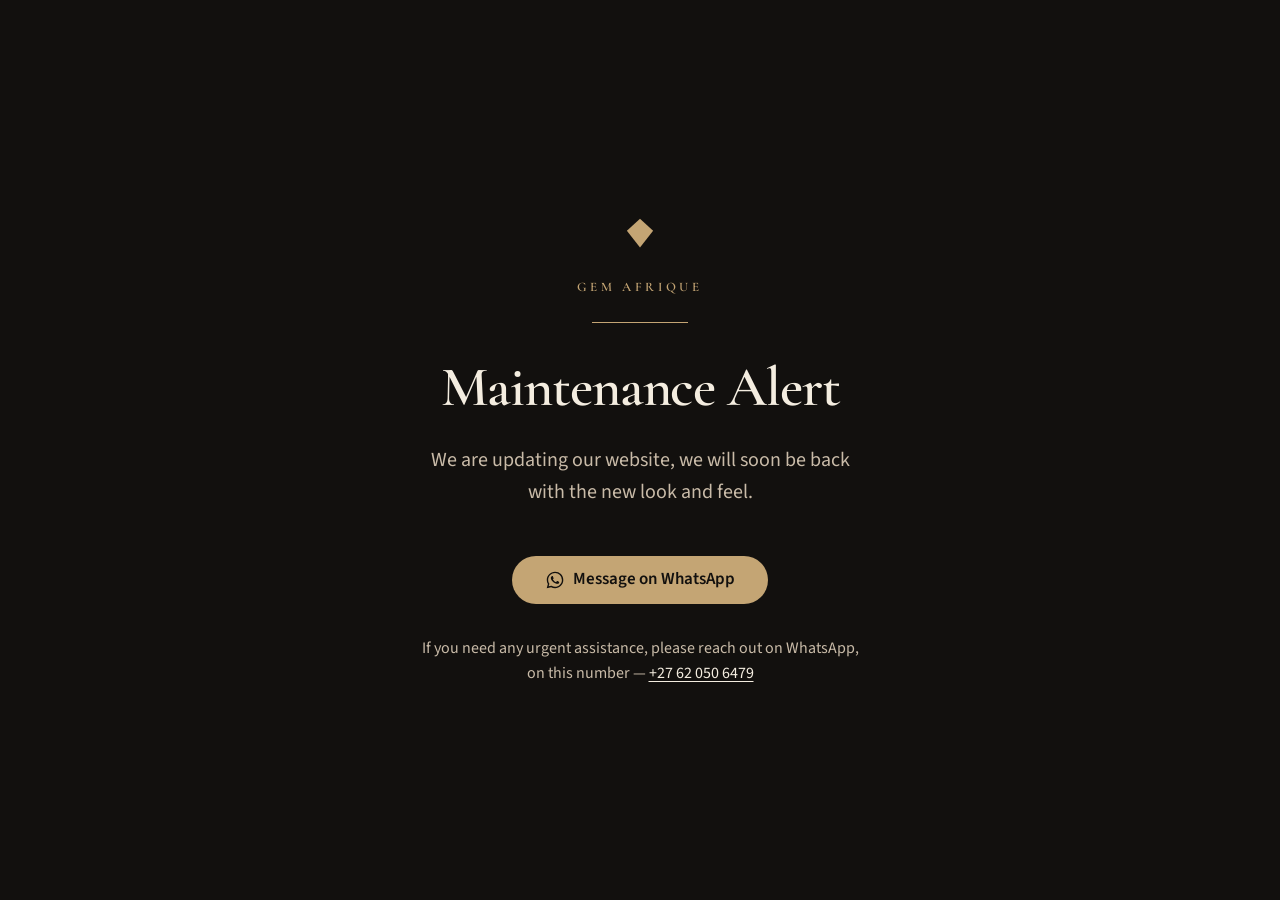
==== index.html @ bea42e86 "feat(holding-page): add quiet-luxury Gem Afrique maintenance page Static GitHub Pages project site s" ====
<!DOCTYPE html>
<html lang="en">
  <head>
    <meta charset="utf-8" />
    <meta name="viewport" content="width=device-width, initial-scale=1" />
    <title>Maintenance Alert · Gem Afrique</title>
    <meta
      name="description"
      content="Gem Afrique is updating our website. For urgent assistance, message us on WhatsApp at +27 62 050 6479."
    />
    <meta name="theme-color" content="#12100E" />
    <meta property="og:title" content="Maintenance Alert · Gem Afrique" />
    <meta
      property="og:description"
      content="We are updating our website. For urgent assistance, reach us on WhatsApp at +27 62 050 6479."
    />
    <meta property="og:type" content="website" />
    <link rel="icon" href="favicon.svg" type="image/svg+xml" />
    <link rel="preconnect" href="https://fonts.googleapis.com" />
    <link rel="preconnect" href="https://fonts.gstatic.com" crossorigin />
    <link
      rel="stylesheet"
      href="https://fonts.googleapis.com/css2?family=Cormorant+Garamond:wght@600&family=Source+Sans+3:wght@400;600&display=swap"
    />
    <link rel="stylesheet" href="styles.css" />
  </head>
  <body>
    <a class="skip-link" href="#whatsapp">Skip to WhatsApp</a>
    <main class="page">
      <div class="stack">
        <svg
          class="gem"
          viewBox="0 0 32 32"
          aria-hidden="true"
          focusable="false"
        >
          <path
            fill="currentColor"
            d="M16 4.5 26.5 14.2 16 27.5 5.5 14.2 16 4.5z"
          />
        </svg>
        <p class="brand">Gem Afrique</p>
        <hr class="rule" />
        <h1 class="headline">Maintenance Alert</h1>
        <p class="lede">
          We are updating our website, we will soon be back with the new look
          and feel.
        </p>
        <a
          class="cta"
          id="whatsapp"
          href="https://wa.me/27620506479"
          target="_blank"
          rel="noopener noreferrer"
        >
          <svg
            class="cta-icon"
            viewBox="0 0 24 24"
            aria-hidden="true"
            focusable="false"
          >
            <path
              fill="currentColor"
              d="M19.05 4.91A9.82 9.82 0 0 0 12.04 2C6.58 2 2.13 6.45 2.13 11.91c0 1.75.46 3.45 1.32 4.95L2.05 22l5.25-1.38a9.87 9.87 0 0 0 4.74 1.21h.01c5.45 0 9.91-4.45 9.91-9.91 0-2.65-1.03-5.14-2.91-7.01zm-7.01 15.24h-.01a8.2 8.2 0 0 1-4.18-1.15l-.3-.18-3.12.82.83-3.04-.2-.31a8.2 8.2 0 0 1-1.26-4.38c0-4.54 3.7-8.24 8.25-8.24 2.2 0 4.27.86 5.82 2.42a8.18 8.18 0 0 1 2.41 5.83c0 4.55-3.7 8.23-8.24 8.23zm4.52-6.16c-.25-.12-1.47-.72-1.7-.81-.23-.08-.39-.12-.56.12-.17.25-.64.81-.79.97-.15.17-.29.19-.54.06-.25-.12-1.05-.39-2-1.23-.74-.66-1.23-1.47-1.38-1.72-.14-.25-.02-.38.11-.51.11-.11.25-.29.37-.43.12-.15.17-.25.25-.41.08-.17.04-.31-.02-.43-.06-.12-.56-1.34-.76-1.84-.2-.48-.4-.42-.56-.42h-.48c-.17 0-.43.06-.66.31-.23.25-.87.85-.87 2.07 0 1.22.89 2.4 1.01 2.56.12.17 1.75 2.67 4.24 3.74.59.26 1.05.41 1.41.52.59.19 1.13.16 1.56.1.48-.07 1.47-.6 1.67-1.18.21-.58.21-1.07.14-1.18-.06-.10-.23-.17-.48-.29z"
            />
          </svg>
          Message on WhatsApp
        </a>
        <p class="contact">
          If you need any urgent assistance, please reach out on WhatsApp, on
          this number —
          <a
            class="phone"
            href="https://wa.me/27620506479"
            target="_blank"
            rel="noopener noreferrer"
            >+27 62 050 6479</a
          >
        </p>
      </div>
    </main>
  </body>
</html>
---- styles.css ----
:root {
  --color-surface: #12100e;
  --color-surface-raised: #1c1a17;
  --color-text: #f4ede0;
  --color-text-muted: #c9bba8;
  --color-accent: #c4a574;
  --color-cta-fill: #c4a574;
  --color-cta-text: #12100e;
  --color-cta-hover: #4a3d6b;
  --color-cta-hover-text: #f4ede0;
  --font-display: "Cormorant Garamond", Palatino, "Palatino Linotype", "Book Antiqua", Georgia, serif;
  --font-body: "Source Sans 3", "Source Sans Pro", system-ui, -apple-system, "Segoe UI", sans-serif;
  --space-1: 0.25rem;
  --space-2: 0.5rem;
  --space-3: 1rem;
  --space-4: 1.5rem;
  --space-5: 2rem;
  --space-6: 3rem;
  --space-7: 4rem;
  --space-8: 6rem;
  --radius-cta: 999px;
  --focus-ring-width: 2px;
  --focus-ring-offset: 4px;
  --content-max: 36rem;
  --cta-max: 20rem;
  --hairline-width: 4rem;
  --page-pad-x: 1.5rem;
  --page-pad-y: 2rem;
}

*,
*::before,
*::after {
  box-sizing: border-box;
}

html {
  color-scheme: dark;
}

html,
body {
  margin: 0;
  min-height: 100%;
}

body {
  min-height: 100dvh;
  font-family: var(--font-body);
  font-size: 1rem;
  font-weight: 400;
  line-height: 1.6;
  color: var(--color-text);
  background-color: var(--color-surface);
}

.skip-link {
  position: absolute;
  left: var(--space-3);
  top: var(--space-3);
  z-index: 10;
  padding: var(--space-2) var(--space-3);
  background: var(--color-cta-fill);
  color: var(--color-cta-text);
  font-weight: 600;
  text-decoration: none;
  border-radius: var(--radius-cta);
  clip-path: inset(100%);
  clip: rect(0 0 0 0);
  width: 1px;
  height: 1px;
  overflow: hidden;
}

.skip-link:focus-visible {
  clip-path: none;
  clip: auto;
  width: auto;
  height: auto;
  overflow: visible;
}

.page {
  display: flex;
  flex-direction: column;
  align-items: center;
  justify-content: center;
  min-height: 100dvh;
  padding: var(--page-pad-y) var(--page-pad-x);
}

.stack {
  display: flex;
  flex-direction: column;
  align-items: center;
  width: 100%;
  max-width: var(--content-max);
  text-align: center;
}

.gem {
  width: 2.5rem;
  height: 2.5rem;
  margin-bottom: var(--space-4);
  color: var(--color-accent);
}

.brand {
  margin: 0;
  font-family: var(--font-display);
  font-size: 0.8125rem;
  font-weight: 600;
  letter-spacing: 0.28em;
  text-transform: uppercase;
  color: var(--color-accent);
}

.rule {
  width: var(--hairline-width);
  height: 1px;
  margin: var(--space-4) 0 var(--space-5);
  border: 0;
  background: var(--color-accent);
}

.headline {
  margin: 0 0 var(--space-4);
  font-family: var(--font-display);
  font-size: clamp(2.25rem, 8vw, 3.5rem);
  font-weight: 600;
  line-height: 1.15;
  letter-spacing: -0.02em;
  color: var(--color-text);
}

.lede {
  margin: 0 0 var(--space-6);
  max-width: 28rem;
  font-size: clamp(1.125rem, 2.4vw, 1.25rem);
  color: var(--color-text-muted);
}

.cta {
  display: inline-flex;
  align-items: center;
  justify-content: center;
  gap: var(--space-2);
  min-height: 3rem;
  width: 100%;
  max-width: var(--cta-max);
  padding: 0.75rem 1.5rem;
  font-family: var(--font-body);
  font-size: 1.0625rem;
  font-weight: 600;
  line-height: 1;
  text-decoration: none;
  color: var(--color-cta-text);
  background: var(--color-cta-fill);
  border-radius: var(--radius-cta);
}

.cta-icon {
  width: 1.25rem;
  height: 1.25rem;
  flex-shrink: 0;
}

.cta:hover,
.cta:focus-visible {
  color: var(--color-cta-hover-text);
  background: var(--color-cta-hover);
}

.cta:focus-visible,
.phone:focus-visible,
.skip-link:focus-visible {
  outline: var(--focus-ring-width) solid var(--color-accent);
  outline-offset: var(--focus-ring-offset);
}

.cta:active {
  transform: translateY(1px);
}

.contact {
  margin: var(--space-5) 0 0;
  max-width: 28rem;
  color: var(--color-text-muted);
}

.phone {
  color: var(--color-text);
  text-decoration: underline;
  text-decoration-thickness: 1px;
  text-underline-offset: 0.2em;
}

.phone:hover,
.phone:focus-visible {
  color: var(--color-accent);
}

@media (min-width: 768px) {
  :root {
    --page-pad-x: 2rem;
    --page-pad-y: 3rem;
    --hairline-width: 6rem;
  }

  .cta {
    width: auto;
    min-width: 16rem;
  }
}

@media (min-width: 1024px) {
  :root {
    --page-pad-x: 3rem;
    --page-pad-y: 4rem;
  }
}

@media (prefers-reduced-motion: reduce) {
  .cta:active {
    transform: none;
  }
}
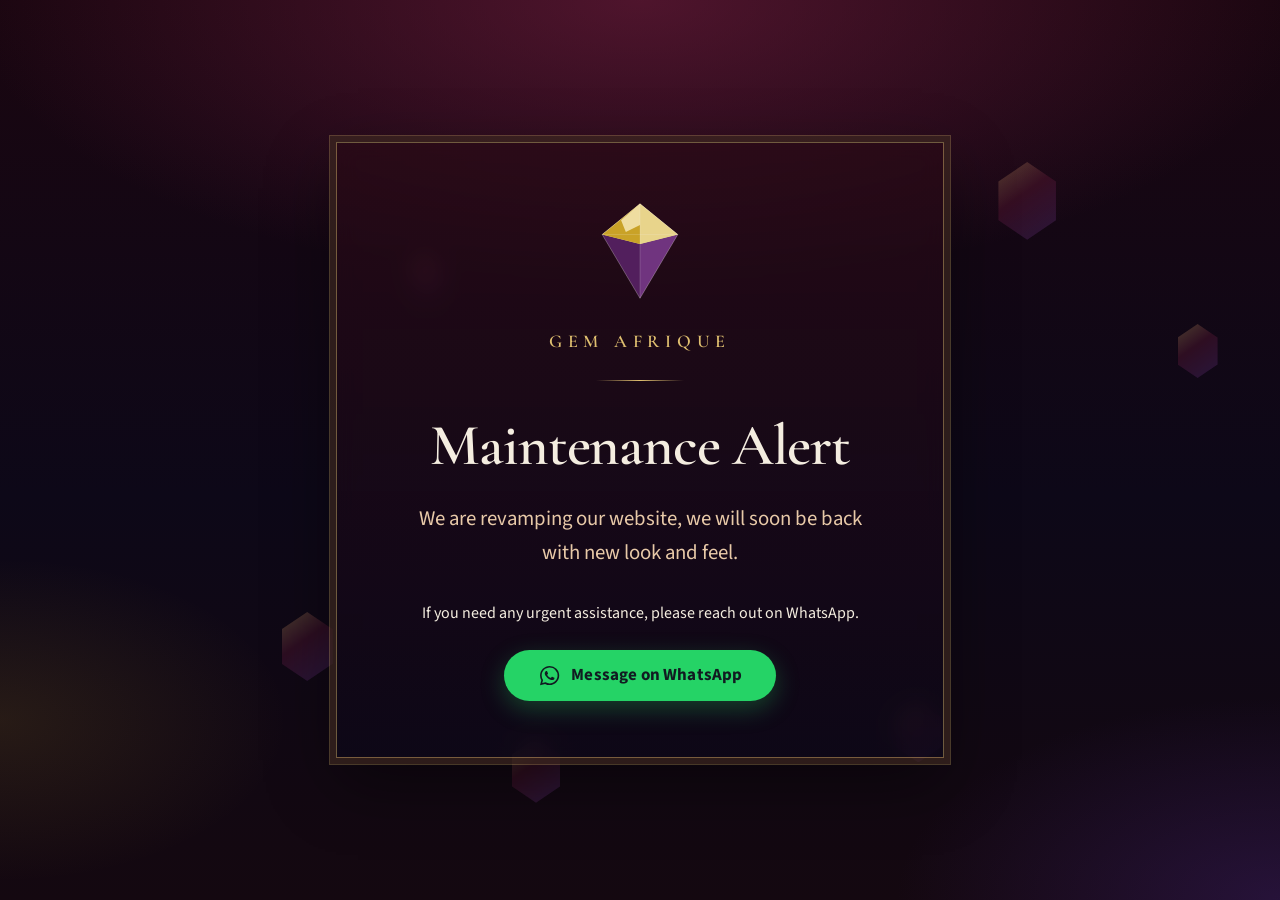
==== commit 66a23aa1: "feat(holding-page): royal jewelry-box restyle Larger faceted gem, velvet background with assembling " ====
--- a/index.html
+++ b/index.html
@@ -6,13 +6,13 @@
     <title>Maintenance Alert · Gem Afrique</title>
     <meta
       name="description"
-      content="Gem Afrique is updating our website. For urgent assistance, message us on WhatsApp at +27 62 050 6479."
+      content="Gem Afrique is revamping our website. For urgent assistance, message us on WhatsApp."
     />
-    <meta name="theme-color" content="#12100E" />
+    <meta name="theme-color" content="#1A0610" />
     <meta property="og:title" content="Maintenance Alert · Gem Afrique" />
     <meta
       property="og:description"
-      content="We are updating our website. For urgent assistance, reach us on WhatsApp at +27 62 050 6479."
+      content="We are revamping our website. For urgent assistance, reach us on WhatsApp."
     />
     <meta property="og:type" content="website" />
     <link rel="icon" href="favicon.svg" type="image/svg+xml" />
@@ -20,31 +20,38 @@
     <link rel="preconnect" href="https://fonts.gstatic.com" crossorigin />
     <link
       rel="stylesheet"
-      href="https://fonts.googleapis.com/css2?family=Cormorant+Garamond:wght@600&family=Source+Sans+3:wght@400;600&display=swap"
+      href="https://fonts.googleapis.com/css2?family=Cormorant+Garamond:wght@600&family=Source+Sans+3:wght@400;700&display=swap"
     />
     <link rel="stylesheet" href="styles.css" />
   </head>
   <body>
     <a class="skip-link" href="#whatsapp">Skip to WhatsApp</a>
+    <div class="gem-yard" aria-hidden="true">
+      <span class="facet" style="--x: 8%; --y: 12%; --w: 2.4rem; --delay: 0s"></span>
+      <span class="facet" style="--x: 22%; --y: 68%; --w: 3.2rem; --delay: -1.4s"></span>
+      <span class="facet" style="--x: 6%; --y: 42%; --w: 1.9rem; --delay: -2.8s"></span>
+      <span class="facet" style="--x: 78%; --y: 18%; --w: 3.6rem; --delay: -0.6s"></span>
+      <span class="facet" style="--x: 88%; --y: 58%; --w: 2.2rem; --delay: -3.2s"></span>
+      <span class="facet" style="--x: 70%; --y: 78%; --w: 2.8rem; --delay: -1.9s"></span>
+      <span class="facet" style="--x: 48%; --y: 8%; --w: 1.7rem; --delay: -4.1s"></span>
+      <span class="facet" style="--x: 40%; --y: 82%; --w: 3rem; --delay: -2.2s"></span>
+      <span class="facet" style="--x: 14%; --y: 88%; --w: 2rem; --delay: -3.6s"></span>
+      <span class="facet" style="--x: 92%; --y: 36%; --w: 2.5rem; --delay: -0.9s"></span>
+      <span class="facet" style="--x: 58%; --y: 48%; --w: 1.6rem; --delay: -5s"></span>
+      <span class="facet" style="--x: 32%; --y: 28%; --w: 2.1rem; --delay: -2.5s"></span>
+    </div>
     <main class="page">
-      <div class="stack">
-        <svg
-          class="gem"
-          viewBox="0 0 32 32"
-          aria-hidden="true"
-          focusable="false"
-        >
-          <path
-            fill="currentColor"
-            d="M16 4.5 26.5 14.2 16 27.5 5.5 14.2 16 4.5z"
-          />
-        </svg>
+      <div class="jewel-card">
+        <img class="mark" src="mark.svg" width="104" height="114" alt="" />
         <p class="brand">Gem Afrique</p>
         <hr class="rule" />
         <h1 class="headline">Maintenance Alert</h1>
         <p class="lede">
-          We are updating our website, we will soon be back with the new look
-          and feel.
+          We are revamping our website, we will soon be back with new look and
+          feel.
+        </p>
+        <p class="contact">
+          If you need any urgent assistance, please reach out on WhatsApp.
         </p>
         <a
           class="cta"
@@ -66,17 +73,6 @@
           </svg>
           Message on WhatsApp
         </a>
-        <p class="contact">
-          If you need any urgent assistance, please reach out on WhatsApp, on
-          this number —
-          <a
-            class="phone"
-            href="https://wa.me/27620506479"
-            target="_blank"
-            rel="noopener noreferrer"
-            >+27 62 050 6479</a
-          >
-        </p>
       </div>
     </main>
   </body>
--- a/styles.css
+++ b/styles.css
@@ -1,31 +1,32 @@
 :root {
-  --color-surface: #12100e;
-  --color-surface-raised: #1c1a17;
+  --color-surface: #1a0610;
+  --color-surface-deep: #0d0818;
+  --color-velvet: #3a0f22;
   --color-text: #f4ede0;
-  --color-text-muted: #c9bba8;
-  --color-accent: #c4a574;
-  --color-cta-fill: #c4a574;
-  --color-cta-text: #12100e;
-  --color-cta-hover: #4a3d6b;
-  --color-cta-hover-text: #f4ede0;
+  --color-text-muted: #e8c9a8;
+  --color-gold: #e0c070;
+  --color-gold-highlight: #f0dd9a;
+  --color-surface-end: #140810;
+  --color-tanzanite: #6b3fa0;
+  --color-ruby: #7a2044;
+  --color-whatsapp: #25d366;
+  --color-whatsapp-text: #111b21;
+  --color-whatsapp-hover: #1ebe5d;
   --font-display: "Cormorant Garamond", Palatino, "Palatino Linotype", "Book Antiqua", Georgia, serif;
   --font-body: "Source Sans 3", "Source Sans Pro", system-ui, -apple-system, "Segoe UI", sans-serif;
-  --space-1: 0.25rem;
   --space-2: 0.5rem;
   --space-3: 1rem;
   --space-4: 1.5rem;
   --space-5: 2rem;
   --space-6: 3rem;
-  --space-7: 4rem;
-  --space-8: 6rem;
   --radius-cta: 999px;
   --focus-ring-width: 2px;
   --focus-ring-offset: 4px;
-  --content-max: 36rem;
-  --cta-max: 20rem;
-  --hairline-width: 4rem;
+  --content-max: 38rem;
+  --cta-max: 22rem;
   --page-pad-x: 1.5rem;
   --page-pad-y: 2rem;
+  --mark-size: 5.5rem;
 }
 
 *,
@@ -51,17 +52,22 @@
   font-weight: 400;
   line-height: 1.6;
   color: var(--color-text);
-  background-color: var(--color-surface);
+  background-color: var(--color-surface-deep);
+  background-image:
+    radial-gradient(ellipse 90% 55% at 50% 0%, rgba(122, 32, 68, 0.55), transparent 58%),
+    radial-gradient(ellipse 60% 45% at 100% 100%, rgba(61, 31, 107, 0.45), transparent 50%),
+    radial-gradient(ellipse 50% 40% at 0% 80%, rgba(201, 162, 39, 0.12), transparent 45%),
+    linear-gradient(180deg, var(--color-surface) 0%, var(--color-surface-deep) 55%, var(--color-surface-end) 100%);
 }
 
 .skip-link {
   position: absolute;
   left: var(--space-3);
   top: var(--space-3);
-  z-index: 10;
+  z-index: 20;
   padding: var(--space-2) var(--space-3);
-  background: var(--color-cta-fill);
-  color: var(--color-cta-text);
+  background: var(--color-whatsapp);
+  color: var(--color-whatsapp-text);
   font-weight: 600;
   text-decoration: none;
   border-radius: var(--radius-cta);
@@ -80,7 +86,45 @@
   overflow: visible;
 }
 
+.gem-yard {
+  position: fixed;
+  inset: 0;
+  z-index: 0;
+  overflow: hidden;
+  pointer-events: none;
+}
+
+.facet {
+  position: absolute;
+  width: var(--w, 2.75rem);
+  height: calc(var(--w, 2.75rem) * 1.35);
+  background: linear-gradient(
+    145deg,
+    var(--color-gold) 0%,
+    var(--color-ruby) 42%,
+    var(--color-tanzanite) 100%
+  );
+  clip-path: polygon(50% 0%, 100% 25%, 100% 75%, 50% 100%, 0% 75%, 0% 25%);
+  opacity: 0.28;
+  filter: drop-shadow(0 8px 16px rgba(0, 0, 0, 0.35));
+  animation: assemble 11s ease-in-out infinite;
+  animation-delay: var(--delay, 0s);
+  left: var(--x);
+  top: var(--y);
+}
+
+.facet:nth-child(odd) {
+  background: linear-gradient(
+    160deg,
+    var(--color-gold-highlight) 0%,
+    var(--color-gold-deep) 38%,
+    var(--color-velvet) 100%
+  );
+}
+
 .page {
+  position: relative;
+  z-index: 1;
   display: flex;
   flex-direction: column;
   align-items: center;
@@ -89,92 +133,115 @@
   padding: var(--page-pad-y) var(--page-pad-x);
 }
 
-.stack {
+.jewel-card {
   display: flex;
   flex-direction: column;
   align-items: center;
   width: 100%;
   max-width: var(--content-max);
+  padding: var(--space-6) var(--space-4);
   text-align: center;
-}
-
-.gem {
-  width: 2.5rem;
-  height: 2.5rem;
+  background: linear-gradient(
+    180deg,
+    rgba(42, 10, 22, 0.72) 0%,
+    rgba(13, 8, 24, 0.78) 100%
+  );
+  border: 1px solid rgba(224, 192, 112, 0.45);
+  box-shadow:
+    0 0 0 6px rgba(26, 6, 16, 0.55),
+    0 0 0 7px rgba(224, 192, 112, 0.28),
+    0 24px 64px rgba(0, 0, 0, 0.45);
+  backdrop-filter: blur(10px);
+}
+
+.mark {
+  width: var(--mark-size);
+  height: var(--mark-size);
   margin-bottom: var(--space-4);
-  color: var(--color-accent);
 }
 
 .brand {
   margin: 0;
   font-family: var(--font-display);
-  font-size: 0.8125rem;
+  font-size: 1.125rem;
   font-weight: 600;
-  letter-spacing: 0.28em;
+  letter-spacing: 0.32em;
   text-transform: uppercase;
-  color: var(--color-accent);
+  color: var(--color-gold);
 }
 
 .rule {
-  width: var(--hairline-width);
+  width: 5.5rem;
   height: 1px;
   margin: var(--space-4) 0 var(--space-5);
   border: 0;
-  background: var(--color-accent);
+  background: linear-gradient(
+    90deg,
+    transparent,
+    var(--color-gold),
+    transparent
+  );
 }
 
 .headline {
   margin: 0 0 var(--space-4);
   font-family: var(--font-display);
-  font-size: clamp(2.25rem, 8vw, 3.5rem);
+  font-size: clamp(2.35rem, 8vw, 3.65rem);
   font-weight: 600;
-  line-height: 1.15;
+  line-height: 1.12;
   letter-spacing: -0.02em;
   color: var(--color-text);
 }
 
 .lede {
-  margin: 0 0 var(--space-6);
+  margin: 0 0 var(--space-5);
+  max-width: 30rem;
+  font-size: clamp(1.125rem, 2.4vw, 1.3rem);
+  color: var(--color-text-muted);
+}
+
+.contact {
+  margin: 0 0 var(--space-4);
   max-width: 28rem;
-  font-size: clamp(1.125rem, 2.4vw, 1.25rem);
-  color: var(--color-text-muted);
+  color: var(--color-text);
 }
 
 .cta {
   display: inline-flex;
   align-items: center;
   justify-content: center;
-  gap: var(--space-2);
-  min-height: 3rem;
+  gap: 0.65rem;
+  min-height: 3.15rem;
   width: 100%;
   max-width: var(--cta-max);
-  padding: 0.75rem 1.5rem;
+  padding: 0.8rem 1.6rem;
   font-family: var(--font-body);
   font-size: 1.0625rem;
-  font-weight: 600;
+  font-weight: 700;
   line-height: 1;
+  letter-spacing: 0.01em;
   text-decoration: none;
-  color: var(--color-cta-text);
-  background: var(--color-cta-fill);
+  color: var(--color-whatsapp-text);
+  background: var(--color-whatsapp);
   border-radius: var(--radius-cta);
+  box-shadow: 0 8px 24px rgba(37, 211, 102, 0.28);
 }
 
 .cta-icon {
-  width: 1.25rem;
-  height: 1.25rem;
+  width: 1.45rem;
+  height: 1.45rem;
   flex-shrink: 0;
 }
 
 .cta:hover,
 .cta:focus-visible {
-  color: var(--color-cta-hover-text);
-  background: var(--color-cta-hover);
+  background: var(--color-whatsapp-hover);
+  color: var(--color-whatsapp-text);
 }
 
 .cta:focus-visible,
-.phone:focus-visible,
 .skip-link:focus-visible {
-  outline: var(--focus-ring-width) solid var(--color-accent);
+  outline: var(--focus-ring-width) solid var(--color-gold);
   outline-offset: var(--focus-ring-offset);
 }
 
@@ -182,34 +249,36 @@
   transform: translateY(1px);
 }
 
-.contact {
-  margin: var(--space-5) 0 0;
-  max-width: 28rem;
-  color: var(--color-text-muted);
-}
-
-.phone {
-  color: var(--color-text);
-  text-decoration: underline;
-  text-decoration-thickness: 1px;
-  text-underline-offset: 0.2em;
-}
-
-.phone:hover,
-.phone:focus-visible {
-  color: var(--color-accent);
+@keyframes assemble {
+  0%,
+  100% {
+    transform: translate3d(0, 18px, 0) rotate(0deg) scale(0.86);
+    opacity: 0.12;
+  }
+  40% {
+    transform: translate3d(0, 0, 0) rotate(8deg) scale(1);
+    opacity: 0.38;
+  }
+  70% {
+    transform: translate3d(4px, -10px, 0) rotate(-4deg) scale(1.05);
+    opacity: 0.3;
+  }
 }
 
 @media (min-width: 768px) {
   :root {
     --page-pad-x: 2rem;
     --page-pad-y: 3rem;
-    --hairline-width: 6rem;
+    --mark-size: 6.5rem;
+  }
+
+  .jewel-card {
+    padding: 3.5rem 3rem;
   }
 
   .cta {
     width: auto;
-    min-width: 16rem;
+    min-width: 17rem;
   }
 }
 
@@ -221,6 +290,12 @@
 }
 
 @media (prefers-reduced-motion: reduce) {
+  .facet {
+    animation: none;
+    opacity: 0.22;
+    transform: none;
+  }
+
   .cta:active {
     transform: none;
   }
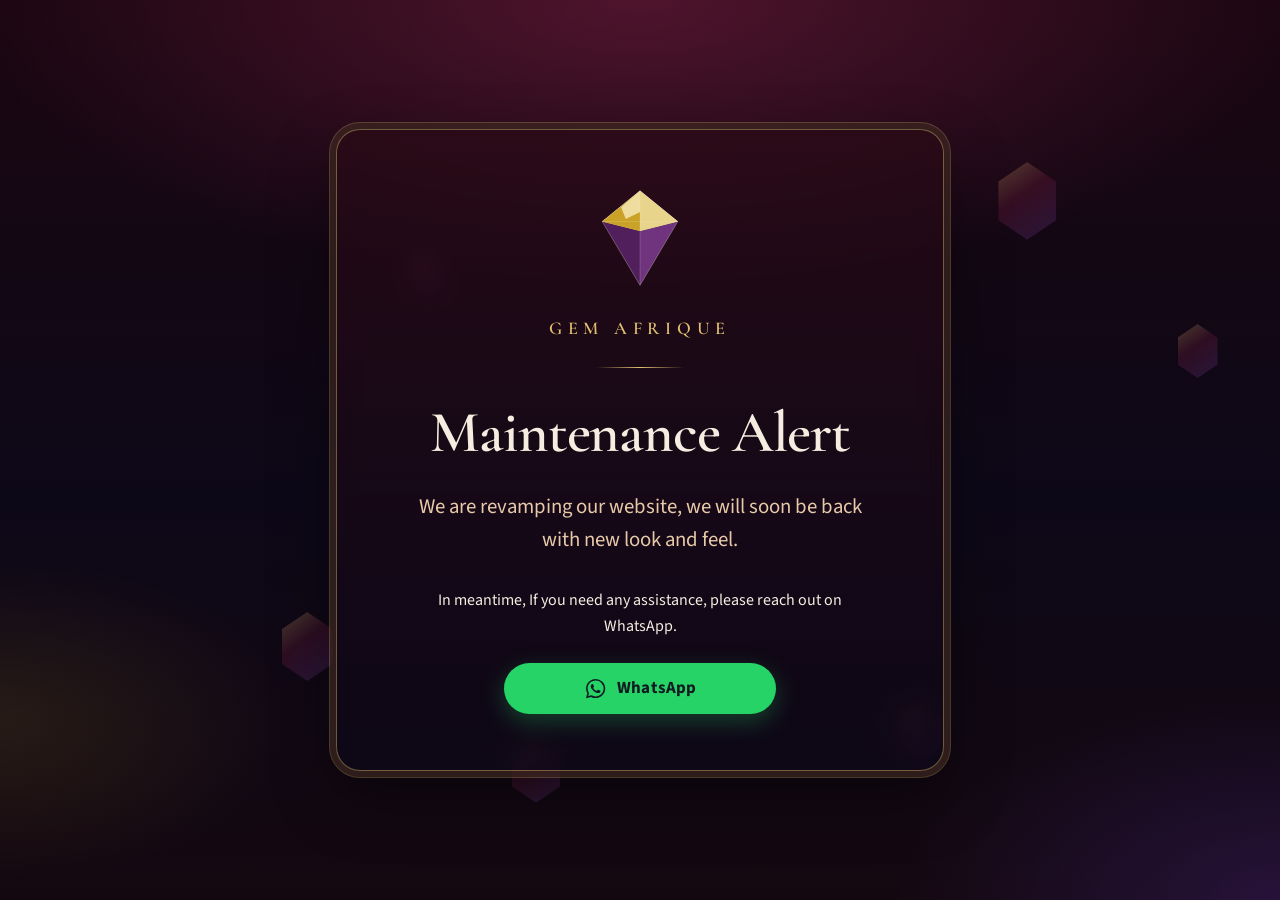
==== commit 751afeab: "Minor change" ====
--- a/index.html
+++ b/index.html
@@ -1,79 +1,63 @@
 <!DOCTYPE html>
 <html lang="en">
-  <head>
-    <meta charset="utf-8" />
-    <meta name="viewport" content="width=device-width, initial-scale=1" />
-    <title>Maintenance Alert · Gem Afrique</title>
-    <meta
-      name="description"
-      content="Gem Afrique is revamping our website. For urgent assistance, message us on WhatsApp."
-    />
-    <meta name="theme-color" content="#1A0610" />
-    <meta property="og:title" content="Maintenance Alert · Gem Afrique" />
-    <meta
-      property="og:description"
-      content="We are revamping our website. For urgent assistance, reach us on WhatsApp."
-    />
-    <meta property="og:type" content="website" />
-    <link rel="icon" href="favicon.svg" type="image/svg+xml" />
-    <link rel="preconnect" href="https://fonts.googleapis.com" />
-    <link rel="preconnect" href="https://fonts.gstatic.com" crossorigin />
-    <link
-      rel="stylesheet"
-      href="https://fonts.googleapis.com/css2?family=Cormorant+Garamond:wght@600&family=Source+Sans+3:wght@400;700&display=swap"
-    />
-    <link rel="stylesheet" href="styles.css" />
-  </head>
-  <body>
-    <a class="skip-link" href="#whatsapp">Skip to WhatsApp</a>
-    <div class="gem-yard" aria-hidden="true">
-      <span class="facet" style="--x: 8%; --y: 12%; --w: 2.4rem; --delay: 0s"></span>
-      <span class="facet" style="--x: 22%; --y: 68%; --w: 3.2rem; --delay: -1.4s"></span>
-      <span class="facet" style="--x: 6%; --y: 42%; --w: 1.9rem; --delay: -2.8s"></span>
-      <span class="facet" style="--x: 78%; --y: 18%; --w: 3.6rem; --delay: -0.6s"></span>
-      <span class="facet" style="--x: 88%; --y: 58%; --w: 2.2rem; --delay: -3.2s"></span>
-      <span class="facet" style="--x: 70%; --y: 78%; --w: 2.8rem; --delay: -1.9s"></span>
-      <span class="facet" style="--x: 48%; --y: 8%; --w: 1.7rem; --delay: -4.1s"></span>
-      <span class="facet" style="--x: 40%; --y: 82%; --w: 3rem; --delay: -2.2s"></span>
-      <span class="facet" style="--x: 14%; --y: 88%; --w: 2rem; --delay: -3.6s"></span>
-      <span class="facet" style="--x: 92%; --y: 36%; --w: 2.5rem; --delay: -0.9s"></span>
-      <span class="facet" style="--x: 58%; --y: 48%; --w: 1.6rem; --delay: -5s"></span>
-      <span class="facet" style="--x: 32%; --y: 28%; --w: 2.1rem; --delay: -2.5s"></span>
+
+<head>
+  <meta charset="utf-8" />
+  <meta name="viewport" content="width=device-width, initial-scale=1" />
+  <title>Maintenance Alert · Gem Afrique</title>
+  <meta name="description"
+    content="Gem Afrique is revamping our website. For urgent assistance, message us on WhatsApp." />
+  <meta name="theme-color" content="#1A0610" />
+  <meta property="og:title" content="Maintenance Alert · Gem Afrique" />
+  <meta property="og:description"
+    content="We are revamping our website. For urgent assistance, reach us on WhatsApp." />
+  <meta property="og:type" content="website" />
+  <link rel="icon" href="favicon.svg" type="image/svg+xml" />
+  <link rel="preconnect" href="https://fonts.googleapis.com" />
+  <link rel="preconnect" href="https://fonts.gstatic.com" crossorigin />
+  <link rel="stylesheet"
+    href="https://fonts.googleapis.com/css2?family=Cormorant+Garamond:wght@600&family=Source+Sans+3:wght@400;700&display=swap" />
+  <link rel="stylesheet" href="styles.css" />
+</head>
+
+<body>
+  <a class="skip-link" href="#whatsapp">Skip to WhatsApp</a>
+  <div class="gem-yard" aria-hidden="true">
+    <span class="facet" style="--x: 8%; --y: 12%; --w: 2.4rem; --delay: 0s"></span>
+    <span class="facet" style="--x: 22%; --y: 68%; --w: 3.2rem; --delay: -1.4s"></span>
+    <span class="facet" style="--x: 6%; --y: 42%; --w: 1.9rem; --delay: -2.8s"></span>
+    <span class="facet" style="--x: 78%; --y: 18%; --w: 3.6rem; --delay: -0.6s"></span>
+    <span class="facet" style="--x: 88%; --y: 58%; --w: 2.2rem; --delay: -3.2s"></span>
+    <span class="facet" style="--x: 70%; --y: 78%; --w: 2.8rem; --delay: -1.9s"></span>
+    <span class="facet" style="--x: 48%; --y: 8%; --w: 1.7rem; --delay: -4.1s"></span>
+    <span class="facet" style="--x: 40%; --y: 82%; --w: 3rem; --delay: -2.2s"></span>
+    <span class="facet" style="--x: 14%; --y: 88%; --w: 2rem; --delay: -3.6s"></span>
+    <span class="facet" style="--x: 92%; --y: 36%; --w: 2.5rem; --delay: -0.9s"></span>
+    <span class="facet" style="--x: 58%; --y: 48%; --w: 1.6rem; --delay: -5s"></span>
+    <span class="facet" style="--x: 32%; --y: 28%; --w: 2.1rem; --delay: -2.5s"></span>
+  </div>
+  <main class="page">
+    <div class="jewel-card">
+      <img class="mark" src="mark.svg" width="104" height="114" alt="" />
+      <p class="brand">Gem Afrique</p>
+      <hr class="rule" />
+      <h1 class="headline">Maintenance Alert</h1>
+      <p class="lede">
+        We are revamping our website, we will soon be back with new look and
+        feel.
+      </p>
+      <p class="contact">
+        In meantime, If you need any assistance, please reach out on WhatsApp.
+      </p>
+      <a class="cta" id="whatsapp" href="https://wa.me/27620506479" target="_blank" rel="noopener noreferrer">
+        <svg class="cta-icon" viewBox="0 0 24 24" aria-hidden="true" focusable="false">
+          <path fill="currentColor"
+            d="M19.05 4.91A9.82 9.82 0 0 0 12.04 2C6.58 2 2.13 6.45 2.13 11.91c0 1.75.46 3.45 1.32 4.95L2.05 22l5.25-1.38a9.87 9.87 0 0 0 4.74 1.21h.01c5.45 0 9.91-4.45 9.91-9.91 0-2.65-1.03-5.14-2.91-7.01zm-7.01 15.24h-.01a8.2 8.2 0 0 1-4.18-1.15l-.3-.18-3.12.82.83-3.04-.2-.31a8.2 8.2 0 0 1-1.26-4.38c0-4.54 3.7-8.24 8.25-8.24 2.2 0 4.27.86 5.82 2.42a8.18 8.18 0 0 1 2.41 5.83c0 4.55-3.7 8.23-8.24 8.23zm4.52-6.16c-.25-.12-1.47-.72-1.7-.81-.23-.08-.39-.12-.56.12-.17.25-.64.81-.79.97-.15.17-.29.19-.54.06-.25-.12-1.05-.39-2-1.23-.74-.66-1.23-1.47-1.38-1.72-.14-.25-.02-.38.11-.51.11-.11.25-.29.37-.43.12-.15.17-.25.25-.41.08-.17.04-.31-.02-.43-.06-.12-.56-1.34-.76-1.84-.2-.48-.4-.42-.56-.42h-.48c-.17 0-.43.06-.66.31-.23.25-.87.85-.87 2.07 0 1.22.89 2.4 1.01 2.56.12.17 1.75 2.67 4.24 3.74.59.26 1.05.41 1.41.52.59.19 1.13.16 1.56.1.48-.07 1.47-.6 1.67-1.18.21-.58.21-1.07.14-1.18-.06-.10-.23-.17-.48-.29z" />
+        </svg>
+        WhatsApp
+      </a>
     </div>
-    <main class="page">
-      <div class="jewel-card">
-        <img class="mark" src="mark.svg" width="104" height="114" alt="" />
-        <p class="brand">Gem Afrique</p>
-        <hr class="rule" />
-        <h1 class="headline">Maintenance Alert</h1>
-        <p class="lede">
-          We are revamping our website, we will soon be back with new look and
-          feel.
-        </p>
-        <p class="contact">
-          If you need any urgent assistance, please reach out on WhatsApp.
-        </p>
-        <a
-          class="cta"
-          id="whatsapp"
-          href="https://wa.me/27620506479"
-          target="_blank"
-          rel="noopener noreferrer"
-        >
-          <svg
-            class="cta-icon"
-            viewBox="0 0 24 24"
-            aria-hidden="true"
-            focusable="false"
-          >
-            <path
-              fill="currentColor"
-              d="M19.05 4.91A9.82 9.82 0 0 0 12.04 2C6.58 2 2.13 6.45 2.13 11.91c0 1.75.46 3.45 1.32 4.95L2.05 22l5.25-1.38a9.87 9.87 0 0 0 4.74 1.21h.01c5.45 0 9.91-4.45 9.91-9.91 0-2.65-1.03-5.14-2.91-7.01zm-7.01 15.24h-.01a8.2 8.2 0 0 1-4.18-1.15l-.3-.18-3.12.82.83-3.04-.2-.31a8.2 8.2 0 0 1-1.26-4.38c0-4.54 3.7-8.24 8.25-8.24 2.2 0 4.27.86 5.82 2.42a8.18 8.18 0 0 1 2.41 5.83c0 4.55-3.7 8.23-8.24 8.23zm4.52-6.16c-.25-.12-1.47-.72-1.7-.81-.23-.08-.39-.12-.56.12-.17.25-.64.81-.79.97-.15.17-.29.19-.54.06-.25-.12-1.05-.39-2-1.23-.74-.66-1.23-1.47-1.38-1.72-.14-.25-.02-.38.11-.51.11-.11.25-.29.37-.43.12-.15.17-.25.25-.41.08-.17.04-.31-.02-.43-.06-.12-.56-1.34-.76-1.84-.2-.48-.4-.42-.56-.42h-.48c-.17 0-.43.06-.66.31-.23.25-.87.85-.87 2.07 0 1.22.89 2.4 1.01 2.56.12.17 1.75 2.67 4.24 3.74.59.26 1.05.41 1.41.52.59.19 1.13.16 1.56.1.48-.07 1.47-.6 1.67-1.18.21-.58.21-1.07.14-1.18-.06-.10-.23-.17-.48-.29z"
-            />
-          </svg>
-          Message on WhatsApp
-        </a>
-      </div>
-    </main>
-  </body>
-</html>
+  </main>
+</body>
+
+</html>
--- a/styles.css
+++ b/styles.css
@@ -98,12 +98,10 @@
   position: absolute;
   width: var(--w, 2.75rem);
   height: calc(var(--w, 2.75rem) * 1.35);
-  background: linear-gradient(
-    145deg,
-    var(--color-gold) 0%,
-    var(--color-ruby) 42%,
-    var(--color-tanzanite) 100%
-  );
+  background: linear-gradient(145deg,
+      var(--color-gold) 0%,
+      var(--color-ruby) 42%,
+      var(--color-tanzanite) 100%);
   clip-path: polygon(50% 0%, 100% 25%, 100% 75%, 50% 100%, 0% 75%, 0% 25%);
   opacity: 0.28;
   filter: drop-shadow(0 8px 16px rgba(0, 0, 0, 0.35));
@@ -114,12 +112,10 @@
 }
 
 .facet:nth-child(odd) {
-  background: linear-gradient(
-    160deg,
-    var(--color-gold-highlight) 0%,
-    var(--color-gold-deep) 38%,
-    var(--color-velvet) 100%
-  );
+  background: linear-gradient(160deg,
+      var(--color-gold-highlight) 0%,
+      var(--color-gold-deep) 38%,
+      var(--color-velvet) 100%);
 }
 
 .page {
@@ -141,12 +137,11 @@
   max-width: var(--content-max);
   padding: var(--space-6) var(--space-4);
   text-align: center;
-  background: linear-gradient(
-    180deg,
-    rgba(42, 10, 22, 0.72) 0%,
-    rgba(13, 8, 24, 0.78) 100%
-  );
+  background: linear-gradient(180deg,
+      rgba(42, 10, 22, 0.72) 0%,
+      rgba(13, 8, 24, 0.78) 100%);
   border: 1px solid rgba(224, 192, 112, 0.45);
+  border-radius: 1.5rem;
   box-shadow:
     0 0 0 6px rgba(26, 6, 16, 0.55),
     0 0 0 7px rgba(224, 192, 112, 0.28),
@@ -175,12 +170,10 @@
   height: 1px;
   margin: var(--space-4) 0 var(--space-5);
   border: 0;
-  background: linear-gradient(
-    90deg,
-    transparent,
-    var(--color-gold),
-    transparent
-  );
+  background: linear-gradient(90deg,
+      transparent,
+      var(--color-gold),
+      transparent);
 }
 
 .headline {
@@ -250,15 +243,18 @@
 }
 
 @keyframes assemble {
+
   0%,
   100% {
     transform: translate3d(0, 18px, 0) rotate(0deg) scale(0.86);
     opacity: 0.12;
   }
+
   40% {
     transform: translate3d(0, 0, 0) rotate(8deg) scale(1);
     opacity: 0.38;
   }
+
   70% {
     transform: translate3d(4px, -10px, 0) rotate(-4deg) scale(1.05);
     opacity: 0.3;
@@ -299,4 +295,4 @@
   .cta:active {
     transform: none;
   }
-}
+}
